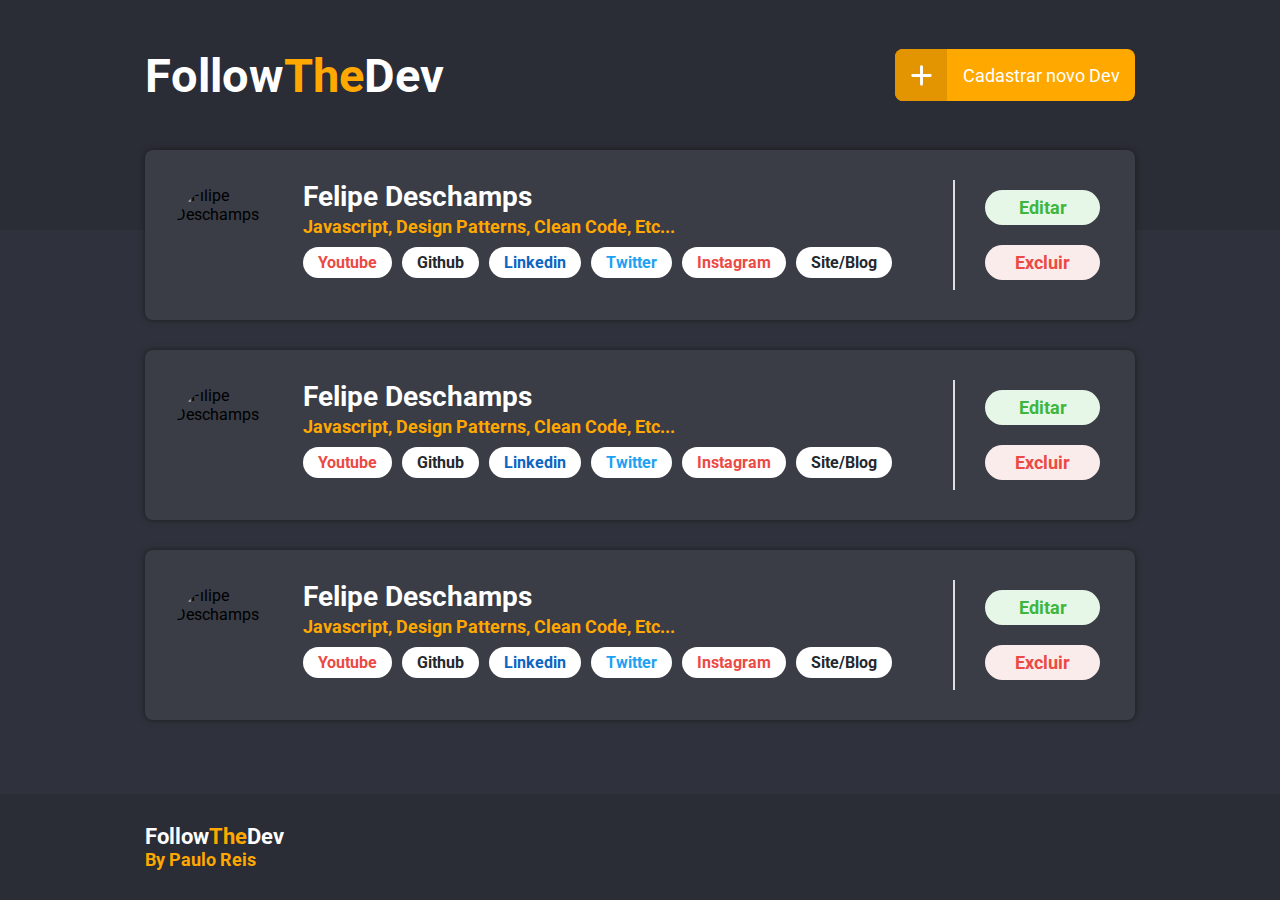
==== index.html @ ac1ab0c1 "Commit inicial" ====
<!DOCTYPE html>
<html lang="pt-br">
<head>
    <meta charset="UTF-8">
    <meta http-equiv="X-UA-Compatible" content="IE=edge">
    <meta name="viewport" content="width=device-width, initial-scale=1.0">
    <title>FollowTheDev - Siga os melhores Dev do Mundo!</title>
    <link rel="preconnect" href="https://fonts.gstatic.com">
    <link href="https://fonts.googleapis.com/css2?family=Roboto:wght@400;700&display=swap" rel="stylesheet">
    <link rel="stylesheet" href="css/styles.css">
</head>
<body>

    <header>
        <div class="brand">Follow<span>The</span>Dev</div>
        <a href="create.html" class="btn btn_yellow btn_create">
            Cadastrar novo Dev
        </a>
    </header>

    <main>
        
        <section class="card_container">
            
            <div class="card">
                <div class="avatar_container">
                    <img src="https://avatars.githubusercontent.com/u/4248081?v=4" alt="Filipe Deschamps">
                </div>
                <div class="dev_description_container">
                    <div class="name">Felipe Deschamps</div>
                    <div class="summary">Javascript, Design Patterns, Clean Code, Etc...</div>
                    <div class="pills_container">
                        <div class="item pill red">Youtube</div>
                        <div class="item pill black">Github</div>
                        <div class="item pill dark_blue">Linkedin</div>
                        <div class="item pill light_blue">Twitter</div>
                        <div class="item pill red">Instagram</div>
                        <div class="item pill black">Site/Blog</div>
                    </div>
                </div>
                <div class="action_buttons_container">
                    <a href="#" class="edit_button">Editar</a>
                    <a href="#" class="delete_button">Excluir</a>
                </div>
            </div>

            <div class="card">
                <div class="avatar_container">
                    <img src="https://avatars.githubusercontent.com/u/4248081?v=4" alt="Filipe Deschamps">
                </div>
                <div class="dev_description_container">
                    <div class="name">Felipe Deschamps</div>
                    <div class="summary">Javascript, Design Patterns, Clean Code, Etc...</div>
                    <div class="pills_container">
                        <div class="item pill red">Youtube</div>
                        <div class="item pill black">Github</div>
                        <div class="item pill dark_blue">Linkedin</div>
                        <div class="item pill light_blue">Twitter</div>
                        <div class="item pill red">Instagram</div>
                        <div class="item pill black">Site/Blog</div>
                    </div>
                </div>
                <div class="action_buttons_container">
                    <a href="#" class="edit_button">Editar</a>
                    <a href="#" class="delete_button">Excluir</a>
                </div>
            </div>

            <div class="card">
                <div class="avatar_container">
                    <img src="https://avatars.githubusercontent.com/u/4248081?v=4" alt="Filipe Deschamps">
                </div>
                <div class="dev_description_container">
                    <div class="name">Felipe Deschamps</div>
                    <div class="summary">Javascript, Design Patterns, Clean Code, Etc...</div>
                    <div class="pills_container">
                        <div class="item pill red">Youtube</div>
                        <div class="item pill black">Github</div>
                        <div class="item pill dark_blue">Linkedin</div>
                        <div class="item pill light_blue">Twitter</div>
                        <div class="item pill red">Instagram</div>
                        <div class="item pill black">Site/Blog</div>
                    </div>
                </div>
                <div class="action_buttons_container">
                    <a href="#" class="edit_button">Editar</a>
                    <a href="#" class="delete_button">Excluir</a>
                </div>
            </div>

        </section>

    </main>

    <section class="footer_container_bg">
        <div class="footer_container">
            <footer>
                <div class="brand">Follow<span>The</span>Dev</div>
                <div class="author">By Paulo Reis</div>
            </footer>
        </div>
    </section>
    
</body>
</html>
---- css/styles.css ----
* {
    margin: 0;
    padding: 0;
    box-sizing: border-box;
}

body {
    background-color: #2F323C;
    font-family: 'Roboto', sans-serif;
}

body::before {
    content: "";
    top: 0;
    left: 0;
    background-color: #2A2D36;
    position: absolute;
    z-index: -1;
    width: 100%;
    height: 230px;
}

header {
    width: 100%;
    max-width: 990px;
    margin: 0 auto;
    height: 150px;
    display: flex;
    align-items: center;
    justify-content: space-between;
}

header .brand {
    font-size: 47px;
    font-weight: bold;
    color: #FFFFFF;
}

header .brand span {
    color: #FFA800;
}

.btn {
    height: 52px;
    width: 240px;
    font-size: 18px;
    color: #FFFFFF;
    position: relative;
    border-radius: 8px 8px 8px 8px;
    padding-left: 52px;
    display: flex;
    justify-content: center;
    align-items: center;
    text-decoration: none;
    transition: background 0.6s;
}

.btn::after {
    content: "";
    top: 0;
    left: 0;
    background-repeat: no-repeat;
    background-position: center center;
    position: absolute;
    width: 52px;
    height: 52px;
    border-radius: 8px 0px 0px 8px;
}

.btn.btn_create::after {
    background-image: url("../img/plus.svg");
    background-size: 35px 35px;
}

.btn.btn_back::after {
    background-image: url("../img/arrow_left.svg");
    background-size: 25px 25px;
}

.btn.btn_save::after {
    background-image: url("../img/save.svg");
    background-size: 25px 25px;
}

.btn.btn_yellow {
    background-color: #FFA800;
}

.btn.btn_yellow:hover {
    background-color: #E29500;
}

.btn.btn_yellow::after {
    background-color: #E29500;
}

.btn.btn_green {
    background-color: #39B939;
}

.btn.btn_green::after {
    background-color: #269D26;
}

.btn.btn_green:hover {
    background-color: #269D26;
}

.btn.btn_red {
    background-color: #EC4A44;
}

.btn.btn_red::after {
    background-color: #b92f2a;
}

.btn.btn_red:hover {
    background-color: #b92f2a;
}

.card_container {
    width: 100%;
    max-width: 990px;
    margin: 0 auto 150px auto;
}

.card_container .card {
    background-color: #3A3C46;
    padding: 30px;
    border-radius: 8px;
    box-shadow: 0 0 6px #1d1d1d;
    display: flex;
    margin-bottom: 30px;
}

.card_container .card .avatar_container {
    display: flex;
    justify-content: center;
    align-items: center;
    margin-right: 30px;
}

.card_container .card .avatar_container img {
    width: 98px;
    height: 98px;
    border-radius: 100px;
}

.card_container .card .dev_description_container {
    width: 100%;
    max-width: 650px;
}

.card_container .card .dev_description_container .name {
    font-size: 28px;
    color: #FFFFFF;
    font-weight: bold;
    margin-bottom: 3px;
}

.card_container .card .dev_description_container .summary {
    font-size: 18px;
    color: #FFA800;
    font-weight: bold;
    margin-bottom: 10px;
}

.card_container .card .dev_description_container .pills_container {
    display: flex;
}

.card_container .card .dev_description_container .pills_container .item {
    margin-right: 10px;
}

.pill {
    padding: 6px 15px;
    border-radius: 20px;
    background-color: #FFFFFF;
    font-size: 16px;
    font-weight: bold;
}

.pill.red {
    color: #EC4A44;
}

.pill.black {
    color: #24292E;
}

.pill.dark_blue {
    color: #0A66C2;
}

.pill.light_blue {
    color: #1DA1F2;
}

.card_container .card .action_buttons_container {
    border-left: 2px solid #DEDEDE;
    width: 140px;
    display: flex;
    flex-direction: column;
    justify-content: center;
    padding-left: 20px;
}

.card_container .card .action_buttons_container a {
    padding: 7px;
    background-color: #FFFFFF;
    border: none;
    margin: 10px;
    border-radius: 20px;
    font-size: 18px;
    font-weight: bold;
    text-align: center;
    text-decoration: none;
    color: #1d1d1d;
    width: 115px;
}

.card_container .card .action_buttons_container a.edit_button {
    background-color: #E7F7E7;
    color: #3EB63E;
}

.card_container .card .action_buttons_container a.delete_button {
    background-color: #FAECEB;
    color: #EC4A44;
}

.footer_container_bg {
    width: 100%;
    position: fixed;
    left: 0;
    bottom: 0;
    background-color: #2A2D36;
}

.footer_container {
    width: 100%;
    max-width: 990px;
    margin: 0 auto;
}

.footer_container footer {
    padding: 30px 0;
}

.footer_container footer .brand {
    font-size: 22px;
    font-weight: bold;
    color: #FFFFFF;
}

.footer_container footer .brand span {
    color: #FFA800;
}

.footer_container footer .author {
    font-size: 18px;
    font-weight: bold;
    color: #FFA800;
}

.row {
    width: 100%;
    margin: 0 -10px;
    display: flex;
}

/**
 * Página Create.html
 */
 .form {
    flex-direction: column;
 }

.form h1 {
    width: 100%;
    font-size: 32px;
    color: #FFFFFF;
    padding-bottom: 20px;
    margin-bottom: 30px;
    border-bottom: 1px solid #707070;
}

.form_group {
    display: flex;
    flex-direction: column;
}

.form label {
    font-weight: bold;
    margin-bottom: 7px;
    color: #FFFFFF;
    font-size: 18px;
    width: 100%;
}

.form input[type="text"] {
    width: 100%;
    padding: 10px 15px;
    font-size: 18px;
    border-radius: 8px;
    border: none;
    color: #FFF;
    background-color: #5A5B60;
    border: 3px solid #5A5B60;
}

.form input[type="text"]:hover {
    border-color: #e2970033;
}

.form input[type="text"]:focus {
    outline: none;
    border-color: #E29500;
}

.form input[type="text"]::placeholder {
    font-size: 18px;
    color: #808080;
}

.col_100 {
    width: 100%;
    padding: 0 10px;
    margin-bottom: 20px;
}

.col_50 {
    width: 50%;
    padding: 0 10px;
    margin-bottom: 20px;
}

.separator {
    border: none;
    border-bottom: 1px solid #707070;
    margin-top: 20px;
}

.no_margin_footer {
    margin-bottom: 0 !important;
}
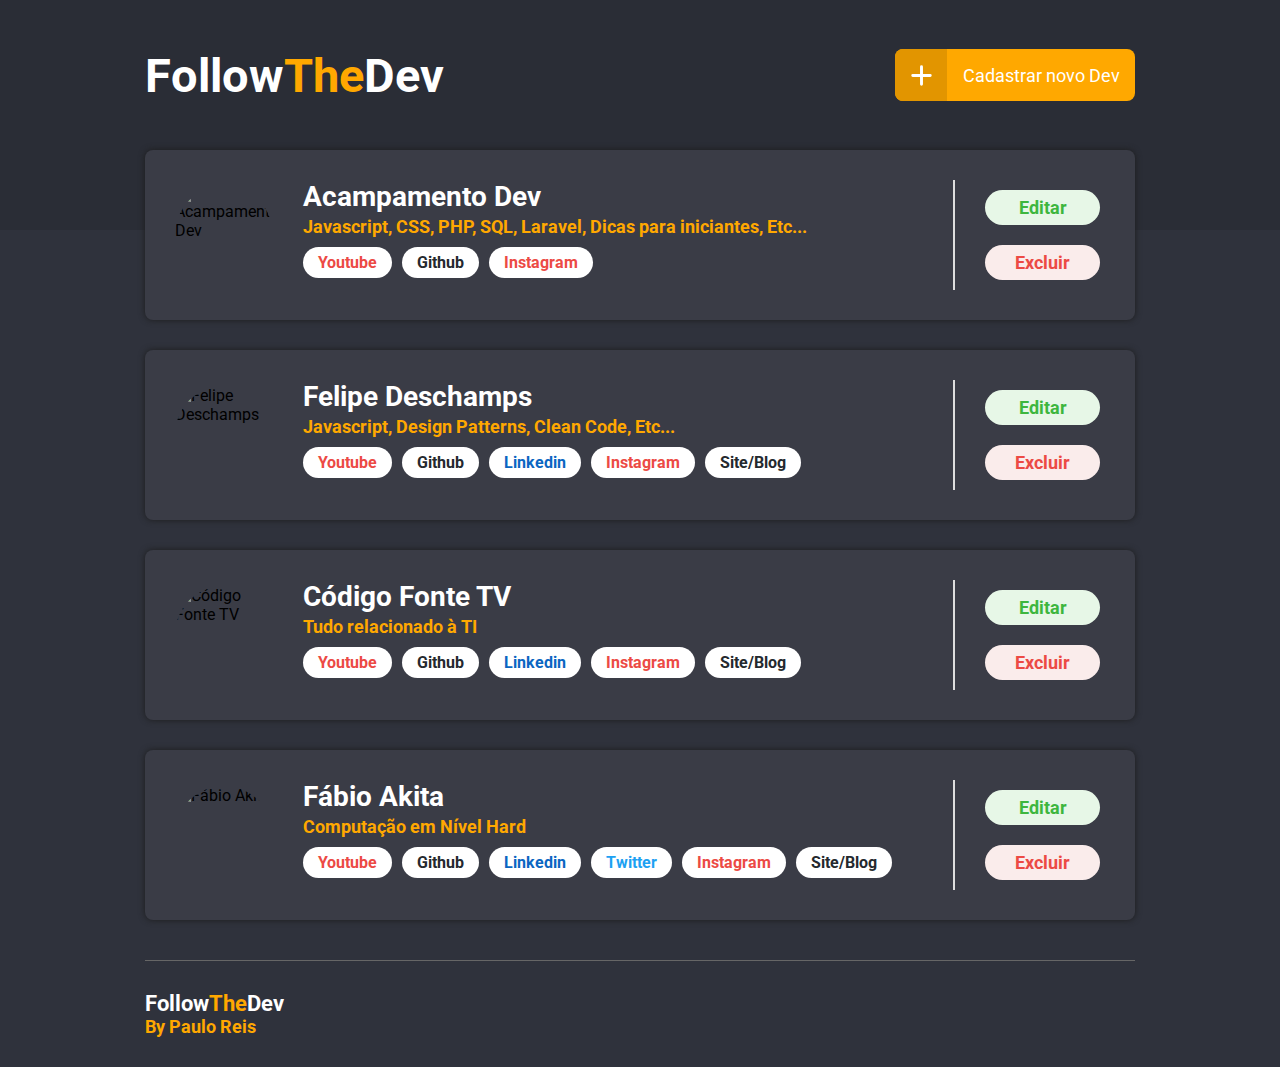
==== commit 392acb5b: "Inclui dados fakes nos cards" ====
--- a/index.html
+++ b/index.html
@@ -24,18 +24,15 @@
             
             <div class="card">
                 <div class="avatar_container">
-                    <img src="https://avatars.githubusercontent.com/u/4248081?v=4" alt="Filipe Deschamps">
+                    <img src="https://avatars.githubusercontent.com/u/69764443?v=4" alt="Acampamento Dev">
                 </div>
                 <div class="dev_description_container">
-                    <div class="name">Felipe Deschamps</div>
-                    <div class="summary">Javascript, Design Patterns, Clean Code, Etc...</div>
+                    <div class="name">Acampamento Dev</div>
+                    <div class="summary">Javascript, CSS, PHP, SQL, Laravel, Dicas para iniciantes, Etc...</div>
                     <div class="pills_container">
-                        <div class="item pill red">Youtube</div>
-                        <div class="item pill black">Github</div>
-                        <div class="item pill dark_blue">Linkedin</div>
-                        <div class="item pill light_blue">Twitter</div>
-                        <div class="item pill red">Instagram</div>
-                        <div class="item pill black">Site/Blog</div>
+                        <a href="https://www.youtube.com/channel/UC8HZh4LbcPFnA_sEwPCRJuw" class="item pill red">Youtube</a>
+                        <a href="https://github.com/acampamentodev" class="item pill black">Github</a>
+                        <a href="https://www.instagram.com/acampamentodev/" class="item pill red">Instagram</a>
                     </div>
                 </div>
                 <div class="action_buttons_container">
@@ -46,18 +43,17 @@
 
             <div class="card">
                 <div class="avatar_container">
-                    <img src="https://avatars.githubusercontent.com/u/4248081?v=4" alt="Filipe Deschamps">
+                    <img src="https://avatars.githubusercontent.com/u/4248081?v=4" alt="Felipe Deschamps">
                 </div>
                 <div class="dev_description_container">
                     <div class="name">Felipe Deschamps</div>
                     <div class="summary">Javascript, Design Patterns, Clean Code, Etc...</div>
                     <div class="pills_container">
-                        <div class="item pill red">Youtube</div>
-                        <div class="item pill black">Github</div>
-                        <div class="item pill dark_blue">Linkedin</div>
-                        <div class="item pill light_blue">Twitter</div>
-                        <div class="item pill red">Instagram</div>
-                        <div class="item pill black">Site/Blog</div>
+                        <a href="https://www.youtube.com/channel/UCU5JicSrEM5A63jkJ2QvGYw" class="item pill red">Youtube</a>
+                        <a href="https://github.com/filipedeschamps" class="item pill black">Github</a>
+                        <a href="https://www.linkedin.com/in/filipedeschamps/" class="item pill dark_blue">Linkedin</a>
+                        <a href="https://www.instagram.com/filipedeschamps/" class="item pill red">Instagram</a>
+                        <a href="https://filipedeschamps.com.br/" class="item pill black">Site/Blog</a>
                     </div>
                 </div>
                 <div class="action_buttons_container">
@@ -68,18 +64,39 @@
 
             <div class="card">
                 <div class="avatar_container">
-                    <img src="https://avatars.githubusercontent.com/u/4248081?v=4" alt="Filipe Deschamps">
+                    <img src="https://yt3.ggpht.com/ytc/AAUvwnixdxV7BX86mlzHbEGmwY4FknlPt2PhXKa23RHoZA=s88-c-k-c0x00ffffff-no-rj" alt="Código Fonte TV">
                 </div>
                 <div class="dev_description_container">
-                    <div class="name">Felipe Deschamps</div>
-                    <div class="summary">Javascript, Design Patterns, Clean Code, Etc...</div>
+                    <div class="name">Código Fonte TV</div>
+                    <div class="summary">Tudo relacionado à TI</div>
                     <div class="pills_container">
-                        <div class="item pill red">Youtube</div>
-                        <div class="item pill black">Github</div>
-                        <div class="item pill dark_blue">Linkedin</div>
-                        <div class="item pill light_blue">Twitter</div>
-                        <div class="item pill red">Instagram</div>
-                        <div class="item pill black">Site/Blog</div>
+                        <a href="https://www.youtube.com/channel/UCFuIUoyHB12qpYa8Jpxoxow" class="item pill red">Youtube</a>
+                        <a href="https://github.com/gabrielfroes" class="item pill black">Github</a>
+                        <a href="https://www.linkedin.com/company/codigofontetv/" class="item pill dark_blue">Linkedin</a>
+                        <a href="https://www.instagram.com/codigofontetv/" class="item pill red">Instagram</a>
+                        <a href="https://www.codigofonte.com.br/" class="item pill black">Site/Blog</a>
+                    </div>
+                </div>
+                <div class="action_buttons_container">
+                    <a href="#" class="edit_button">Editar</a>
+                    <a href="#" class="delete_button">Excluir</a>
+                </div>
+            </div>
+
+            <div class="card">
+                <div class="avatar_container">
+                    <img src="https://avatars.githubusercontent.com/u/2840?v=4" alt="Fábio Akita">
+                </div>
+                <div class="dev_description_container">
+                    <div class="name">Fábio Akita</div>
+                    <div class="summary">Computação em Nível Hard</div>
+                    <div class="pills_container">
+                        <a href="https://www.youtube.com/channel/UCib793mnUOhWymCh2VJKplQ" class="item pill red">Youtube</a>
+                        <a href="https://github.com/akitaonrails" class="item pill black">Github</a>
+                        <a href="https://www.linkedin.com/in/akitaonrails" class="item pill dark_blue">Linkedin</a>
+                        <a href="https://twitter.com/AkitaOnRails" class="item pill light_blue">Twitter</a>
+                        <a href="https://www.instagram.com/akitaonrails/" class="item pill red">Instagram</a>
+                        <a href="https://www.akitaonrails.com/" class="item pill black">Site/Blog</a>
                     </div>
                 </div>
                 <div class="action_buttons_container">
--- a/css/styles.css
+++ b/css/styles.css
@@ -121,7 +121,7 @@
 .card_container {
     width: 100%;
     max-width: 990px;
-    margin: 0 auto 150px auto;
+    margin: 0 auto 40px auto;
 }
 
 .card_container .card {
@@ -171,30 +171,6 @@
 
 .card_container .card .dev_description_container .pills_container .item {
     margin-right: 10px;
-}
-
-.pill {
-    padding: 6px 15px;
-    border-radius: 20px;
-    background-color: #FFFFFF;
-    font-size: 16px;
-    font-weight: bold;
-}
-
-.pill.red {
-    color: #EC4A44;
-}
-
-.pill.black {
-    color: #24292E;
-}
-
-.pill.dark_blue {
-    color: #0A66C2;
-}
-
-.pill.light_blue {
-    color: #1DA1F2;
 }
 
 .card_container .card .action_buttons_container {
@@ -218,6 +194,7 @@
     text-decoration: none;
     color: #1d1d1d;
     width: 115px;
+    transition: color 0.4s, background 0.4s;
 }
 
 .card_container .card .action_buttons_container a.edit_button {
@@ -225,23 +202,30 @@
     color: #3EB63E;
 }
 
+.card_container .card .action_buttons_container a.edit_button:hover {
+    background-color: #3EB63E;
+    color: #FFFFFF;
+}
+
 .card_container .card .action_buttons_container a.delete_button {
     background-color: #FAECEB;
     color: #EC4A44;
 }
 
+.card_container .card .action_buttons_container a.delete_button:hover {
+    background-color: #EC4A44;
+    color: #FFFFFF;
+}
+
 .footer_container_bg {
     width: 100%;
-    position: fixed;
-    left: 0;
-    bottom: 0;
-    background-color: #2A2D36;
 }
 
 .footer_container {
     width: 100%;
     max-width: 990px;
     margin: 0 auto;
+    border-top: 1px solid #666;
 }
 
 .footer_container footer {
@@ -268,6 +252,52 @@
     width: 100%;
     margin: 0 -10px;
     display: flex;
+}
+
+.pill {
+    padding: 6px 15px;
+    border-radius: 20px;
+    background-color: #FFFFFF;
+    font-size: 16px;
+    font-weight: bold;
+    text-decoration: none;
+    transition: color 0.4s, background 0.4s;
+}
+
+.pill.red {
+    color: #EC4A44;
+}
+
+.pill.red:hover {
+    color: #FFFFFF;
+    background-color: #EC4A44;
+}
+
+.pill.black {
+    color: #24292E;
+}
+
+.pill.black:hover {
+    color: #FFFFFF;
+    background-color: #24292E;
+}
+
+.pill.dark_blue {
+    color: #0A66C2;
+}
+
+.pill.dark_blue:hover {
+    color: #FFFFFF;
+    background-color: #0A66C2;
+}
+
+.pill.light_blue {
+    color: #1DA1F2;
+}
+
+.pill.light_blue:hover {
+    color: #FFFFFF;
+    background-color: #1DA1F2;
 }
 
 /**
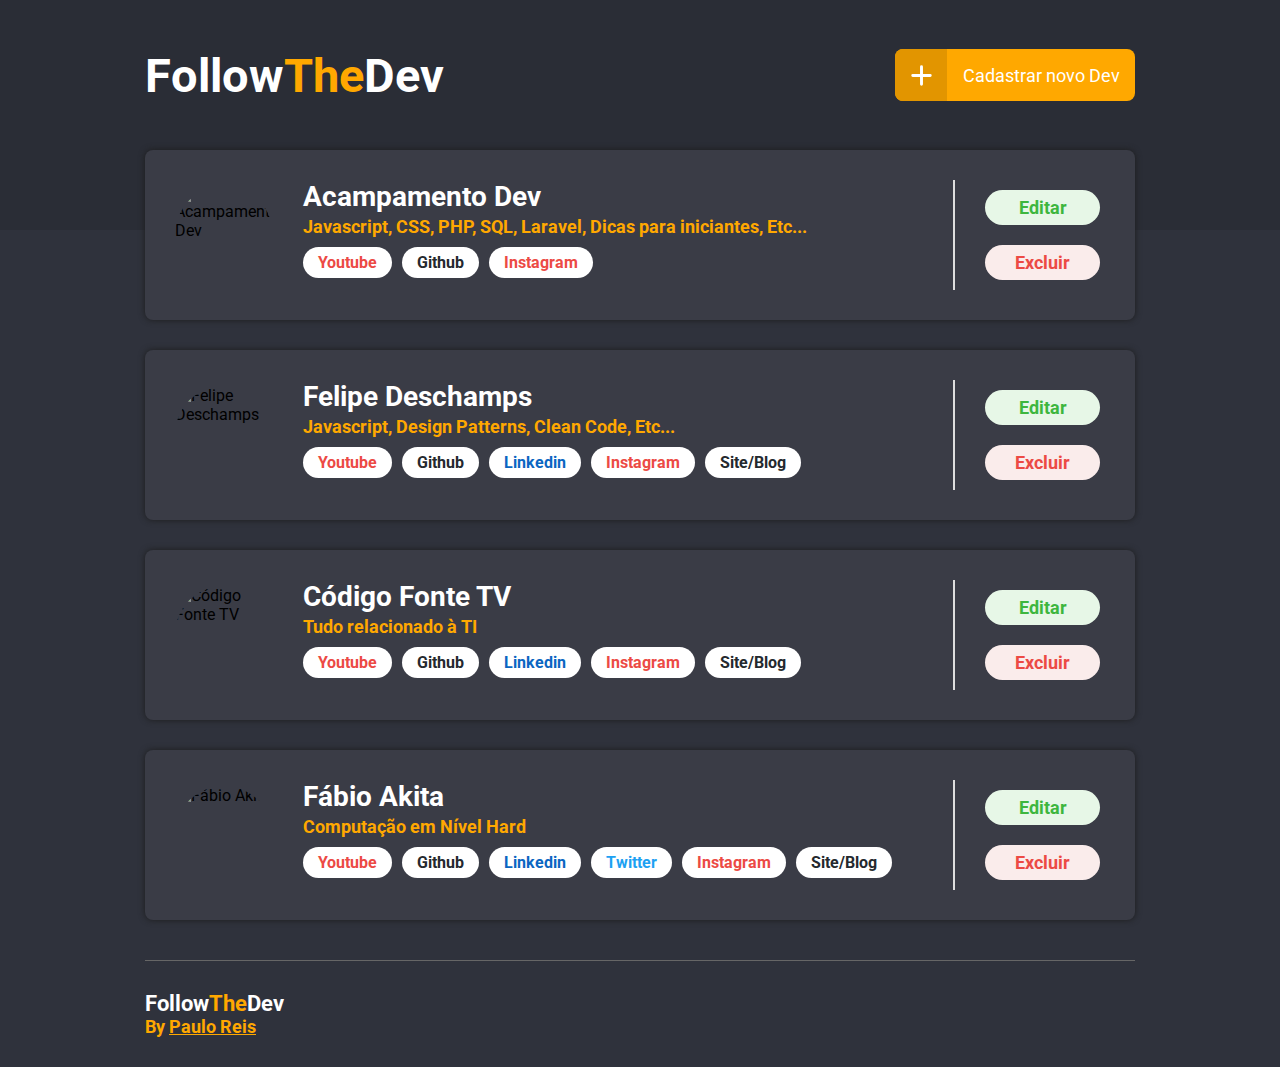
==== commit 0dd644bf: "Adiciona página about.html" ====
--- a/index.html
+++ b/index.html
@@ -37,7 +37,7 @@
                 </div>
                 <div class="action_buttons_container">
                     <a href="#" class="edit_button">Editar</a>
-                    <a href="#" class="delete_button">Excluir</a>
+                    <a href="#" onclick="deleteDev(event)" class="delete_button">Excluir</a>
                 </div>
             </div>
 
@@ -58,7 +58,7 @@
                 </div>
                 <div class="action_buttons_container">
                     <a href="#" class="edit_button">Editar</a>
-                    <a href="#" class="delete_button">Excluir</a>
+                    <a href="#" onclick="deleteDev(event)" class="delete_button">Excluir</a>
                 </div>
             </div>
 
@@ -79,7 +79,7 @@
                 </div>
                 <div class="action_buttons_container">
                     <a href="#" class="edit_button">Editar</a>
-                    <a href="#" class="delete_button">Excluir</a>
+                    <a href="#" onclick="deleteDev(event)" class="delete_button">Excluir</a>
                 </div>
             </div>
 
@@ -101,7 +101,7 @@
                 </div>
                 <div class="action_buttons_container">
                     <a href="#" class="edit_button">Editar</a>
-                    <a href="#" class="delete_button">Excluir</a>
+                    <a href="#" onclick="deleteDev(event)" class="delete_button">Excluir</a>
                 </div>
             </div>
 
@@ -113,10 +113,12 @@
         <div class="footer_container">
             <footer>
                 <div class="brand">Follow<span>The</span>Dev</div>
-                <div class="author">By Paulo Reis</div>
+                <div class="author">By <a href="about.html">Paulo Reis</a></div>
             </footer>
         </div>
     </section>
+
+    <script src="js/app.js"></script>
     
 </body>
 </html>--- a/css/styles.css
+++ b/css/styles.css
@@ -53,6 +53,9 @@
     align-items: center;
     text-decoration: none;
     transition: background 0.6s;
+    border: none;
+    cursor: pointer;
+    outline: none;
 }
 
 .btn::after {
@@ -248,6 +251,10 @@
     color: #FFA800;
 }
 
+.footer_container a {
+    color: #FFA800;
+}
+
 .row {
     width: 100%;
     margin: 0 -10px;
@@ -303,17 +310,62 @@
 /**
  * Página Create.html
  */
- .form {
+.form,
+.bio_container {
     flex-direction: column;
+}
+
+.bio {
+    color: #FFFFFF;
+    font-size: 18px;
+    line-height: 28px;
+    text-align: justify;
  }
 
-.form h1 {
+.bio .technology_list {
+    margin-left: 30px;
+    margin-bottom: 30px;
+    font-weight: bold;
+}
+
+.bio h2 {
+    margin-bottom: 30px;
+}
+
+table {
+    width: 100%;
+}
+
+table tr:first-child th:first-child {
+    width: 200px;
+}
+
+table tr th {
+    padding: 10px 20px;
+    background-color: #3f4147;
+}
+
+table tr td {
+    padding: 10px 20px;
+    background-color: #4b4d55;
+}
+
+.form h1,
+.bio_container h1 {
     width: 100%;
     font-size: 32px;
     color: #FFFFFF;
     padding-bottom: 20px;
     margin-bottom: 30px;
     border-bottom: 1px solid #707070;
+}
+
+.bio_container p {
+    margin-bottom: 28px;
+}
+
+.bio_container a {
+    color: #E29500;
 }
 
 .form_group {
@@ -374,4 +426,94 @@
 
 .no_margin_footer {
     margin-bottom: 0 !important;
+}
+
+@media (max-width: 1120px) {
+
+    body {
+        padding: 0 30px;
+    }
+
+    body::before {
+        height: 50%;
+    }
+
+    header {
+        height: 200px;
+        flex-direction: column;
+        justify-content: center;
+    }
+
+    header .brand {
+        font-size: 36px;
+        font-weight: bold;
+        color: #FFFFFF;
+        margin-bottom: 20px;
+    }
+
+    .card_container .card {
+        display: flex;
+        flex-direction: column;
+        align-items: center;
+        justify-content: center;
+        flex-wrap: wrap;
+    }
+
+    .card_container .card .avatar_container {
+        margin-right: 0px;
+        margin-bottom: 30px;
+    }
+
+    .card_container .card .dev_description_container .pills_container {
+        display: flex;
+        justify-content: center;
+        flex-wrap: wrap;
+        margin-top: 30px;
+    }
+
+    .card_container .card .dev_description_container .pills_container .pill {
+        margin-bottom: 10px;
+    }
+
+    .card_container .card .action_buttons_container {
+        border-left: 0;
+        width: 100%;
+        flex-direction: column;
+        align-items: center;
+        margin-top: 20px;
+        padding-top: 20px;
+        padding-left: 0px;
+        border-top: 1px solid #707070;
+    }
+    
+    .card_container .card .action_buttons_container a {
+        max-width: 450px;
+        width: 100%;
+    }
+
+    .card_container .card .dev_description_container {
+        text-align: center;
+    }
+
+    .footer_container_bg {
+        text-align: center;
+    }
+
+    .row {
+        width: 100%;
+        margin: 0;
+        display: flex;
+        flex-direction: column;
+    }
+
+    .col_100 {
+        width: 100%;
+        padding: 0;
+    }
+    
+    .col_50 {
+        width: 100%;
+        padding: 0;
+    }
+
 }